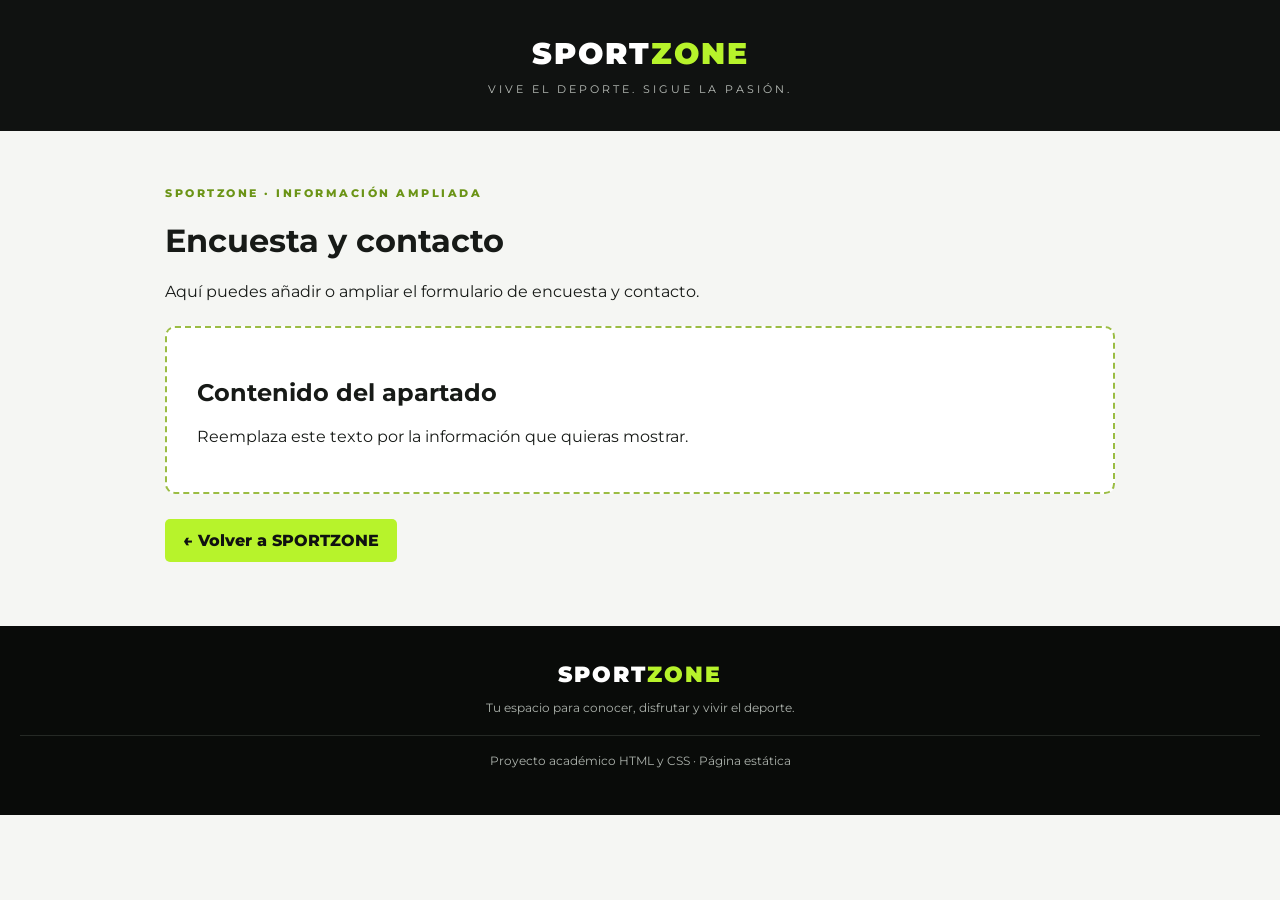
==== PROYECTO_PRINCIPAL/SPORTZONE/paginas/encuesta.html @ e7e1b195 "Add files via upload" ====
<!DOCTYPE html>
<html lang="es">
<head>
  <meta charset="UTF-8">
  <meta name="viewport" content="width=device-width, initial-scale=1.0">
  <title>SPORTZONE | Encuesta y contacto</title>
  <link rel="stylesheet" href="../estilos.css">
  <style>
    .detalle-cabecera { background:#101211; color:white; text-align:center; padding:35px 20px; }
    .detalle-contenido { max-width:1000px; min-height:55vh; margin:auto; padding:55px 25px; }
    .zona-edicion { border:2px dashed #9bbd43; border-radius:10px; padding:30px; margin-top:25px; background:#fff; }
    .volver { display:inline-block; margin-top:25px; background:#b7f32b; color:#101211; padding:12px 18px; border-radius:5px; text-decoration:none; font-weight:800; }
  </style>
</head>
<body>
  <header class="detalle-cabecera">
    <div class="marca">SPORT<span>ZONE</span></div>
    <p class="eslogan">VIVE EL DEPORTE. SIGUE LA PASIÓN.</p>
  </header>
  <main class="detalle-contenido">
    <p class="etiqueta">SPORTZONE · INFORMACIÓN AMPLIADA</p>
    <h1>Encuesta y contacto</h1>
    <p>Aquí puedes añadir o ampliar el formulario de encuesta y contacto.</p>

    <section class="zona-edicion">
      <!-- ESPACIO PARA AÑADIR EL CONTENIDO DE ESTA PÁGINA.
           Puedes insertar aquí tus títulos, párrafos, imágenes, tablas,
           tarjetas, formularios u otros elementos HTML. -->
      <h2>Contenido del apartado</h2>
      <p>Reemplaza este texto por la información que quieras mostrar.</p>
    </section>

    <a class="volver" href="../index.html">← Volver a SPORTZONE</a>
  </main>
  <footer class="pie">
    <div class="marca">SPORT<span>ZONE</span></div>
    <p>Tu espacio para conocer, disfrutar y vivir el deporte.</p>
    <p class="copyright">Proyecto académico HTML y CSS · Página estática</p>
  </footer>
</body>
</html>
---- PROYECTO_PRINCIPAL/SPORTZONE/estilos.css ----
/* SPORTZONE - hoja de estilos */
@import url('https://fonts.googleapis.com/css2?family=Montserrat:wght@400;500;600;700;800;900&display=swap');
:root { --verde:#b7f32b; --fondo:#101211; --panel:#191d1a; --texto:#f4f5f2; --gris:#a6aaa6; }
* { box-sizing:border-box; }
html { scroll-behavior:smooth; }
body { margin:0; font-family:Montserrat,Arial,sans-serif; background:#f5f6f3; color:#171a17; }
.cabecera { background:var(--fondo); color:white; text-align:center; padding:25px 20px 19px; }
.marca { font-size:30px; font-weight:900; letter-spacing:2px; }
.marca span { color:var(--verde); }
.marca-icono { display:inline-grid; place-items:center; background:var(--verde); color:#101211; border-radius:9px; width:35px; height:35px; font-size:23px; margin-right:7px; }
.eslogan { color:#b9beb9; font-size:11px; letter-spacing:3px; margin:10px 0 0; }
.menu { display:flex; flex-wrap:wrap; justify-content:center; gap:8px; background:#202521; padding:14px 12px; position:sticky; top:0; z-index:10; }
.menu a { color:white; text-decoration:none; font-size:12px; font-weight:700; padding:9px 12px; border-radius:5px; transition:.2s; }
.menu a:hover { background:var(--verde); color:#111; }
.portada { min-height:440px; display:flex; align-items:center; padding:55px max(calc((100% - 1120px)/2),7%); color:white; background:linear-gradient(90deg,rgba(8,11,9,.93),rgba(8,11,9,.48)),url('https://images.unsplash.com/photo-1508098682722-e99c43a406b2?auto=format&fit=crop&w=1800&q=85') center/cover; }
.portada-texto { max-width:620px; }
.etiqueta { color:#6b9416; font-size:11px; font-weight:800; letter-spacing:2.5px; margin:0 0 10px; }
.portada .etiqueta { color:var(--verde); }
.portada h1 { font-size:clamp(35px,5vw,65px); line-height:1.08; margin:0 0 18px; font-weight:900; }
.portada h1 span { color:var(--verde); }
.portada p:not(.etiqueta) { line-height:1.7; color:#d2d7d2; max-width:510px; }
.boton { display:inline-block; background:var(--verde); color:#111; font-weight:800; padding:13px 19px; border-radius:5px; text-decoration:none; margin-top:12px; }
.seccion { padding:65px max(calc((100% - 1120px)/2),7%); }
.seccion-oscura { background:var(--fondo); color:white; }
.titulo-seccion { display:flex; justify-content:space-between; align-items:end; gap:20px; margin-bottom:27px; }
.titulo-seccion h2 { font-size:30px; margin:0; font-weight:900; }
.subtitulo { color:var(--gris); font-size:13px; margin:0; }
.noticias-grid,.deportes-grid,.equipos-grid { display:grid; gap:20px; grid-template-columns:repeat(3,1fr); }
.noticia { background:white; border-radius:12px; overflow:hidden; box-shadow:0 8px 22px #0000000b; }
.noticia img { width:100%; height:210px; object-fit:cover; display:block; }
.noticia-contenido { padding:20px; }
.categoria { color:#6b9416; font-size:10px; font-weight:900; letter-spacing:2px; }
.noticia h3 { font-size:17px; line-height:1.4; margin:10px 0; }
.noticia p { color:#666; font-size:13px; line-height:1.65; margin:0; }
.deportes-grid { grid-template-columns:repeat(4,1fr); }
.deporte { background:#1d231e; border:1px solid #303831; padding:25px; border-radius:10px; color:white; text-decoration:none; transition:.2s; }
.deporte:hover { transform:translateY(-5px); border-color:var(--verde); }
.deporte span { font-size:34px; }
.deporte h3 { margin:12px 0 8px; }
.deporte p { color:#adb4ad; font-size:13px; line-height:1.6; margin:0; }
.equipos-grid { grid-template-columns:repeat(4,1fr); }
.equipo { border:1px solid #e4e8e2; background:white; border-radius:10px; text-align:center; padding:22px; transition:.2s; }
.equipo:hover { box-shadow:0 12px 25px #00000012; transform:translateY(-4px); }
.equipo-emoji { font-size:42px; }
.equipo h3 { margin:10px 0; }
.equipo p { font-size:12px; line-height:1.55; color:#626762; margin:7px 0; }
.tabla-contenedor { overflow-x:auto; }
table { width:100%; border-collapse:collapse; background:#1b201c; border-radius:10px; overflow:hidden; }
th,td { padding:14px 16px; text-align:center; border-bottom:1px solid #303630; font-size:13px; }
th { color:#101211; background:var(--verde); }
td:nth-child(2) { text-align:left; font-weight:700; }
tbody tr:hover { background:#252c26; }
.galeria { display:grid; grid-template-columns:repeat(4,1fr); gap:12px; }
.galeria img { width:100%; height:220px; object-fit:cover; border-radius:9px; transition:.25s; }
.galeria img:hover { transform:scale(1.025); }
.formulario { max-width:800px; background:#1b201c; border:1px solid #303630; border-radius:12px; padding:25px; }
.form-grid { display:grid; grid-template-columns:1fr 1fr; gap:18px; margin-bottom:18px; }
label { display:block; font-size:13px; font-weight:700; margin-bottom:15px; }
input,select,textarea { display:block; width:100%; margin-top:8px; border:1px solid #39413a; background:#111512; color:white; padding:12px; border-radius:6px; font:inherit; font-size:13px; }
input:focus,select:focus,textarea:focus { outline:2px solid var(--verde); border-color:var(--verde); }
.formulario button { background:var(--verde); color:#101211; border:0; padding:13px 20px; border-radius:6px; font-weight:900; cursor:pointer; }
.formulario button:hover { filter:brightness(.92); }
.nota-form { color:#aab1aa; font-size:11px; margin-top:14px; }
.estadios-grid { display:grid; grid-template-columns:1fr 1fr; gap:20px; }
.estadio { display:flex; background:white; border-radius:10px; overflow:hidden; box-shadow:0 6px 18px #0000000b; }
.estadio img { width:40%; min-height:190px; object-fit:cover; }
.estadio div { padding:18px; }
.estadio h3 { margin:0 0 10px; }
.estadio p { font-size:12px; line-height:1.6; color:#626762; }
.pie { background:#090b09; color:#adb3ad; text-align:center; padding:35px 20px; }
.pie .marca { color:white; font-size:22px; }
.pie p { font-size:12px; }
.pie a { color:var(--verde); text-decoration:none; font-weight:700; font-size:12px; }
.copyright { border-top:1px solid #252925; padding-top:17px; margin-top:20px; }
@media(max-width:900px) { .noticias-grid,.equipos-grid {grid-template-columns:repeat(2,1fr);} .deportes-grid {grid-template-columns:repeat(2,1fr);} .galeria {grid-template-columns:repeat(2,1fr);} .estadios-grid {grid-template-columns:1fr;} }
@media(max-width:600px) { .menu {position:static;} .menu a {font-size:11px;padding:8px;} .portada {min-height:390px;padding:45px 22px;} .seccion {padding:45px 20px;} .titulo-seccion {display:block;} .titulo-seccion .subtitulo {margin-top:10px;} .noticias-grid,.equipos-grid,.deportes-grid,.galeria,.form-grid {grid-template-columns:1fr;} .galeria img {height:230px;} .estadio {display:block;} .estadio img {width:100%;height:180px;} .titulo-seccion h2 {font-size:26px;} }

/* Enlaces para abrir páginas con información ampliada */
.enlace-detalle {
  display: inline-block;
  margin-top: 12px;
  color: var(--verde, #b7f34a);
  font-weight: 700;
  text-decoration: none;
}
.enlace-detalle:hover { text-decoration: underline; }
.texto-centro { text-align: center; margin-top: 20px; }
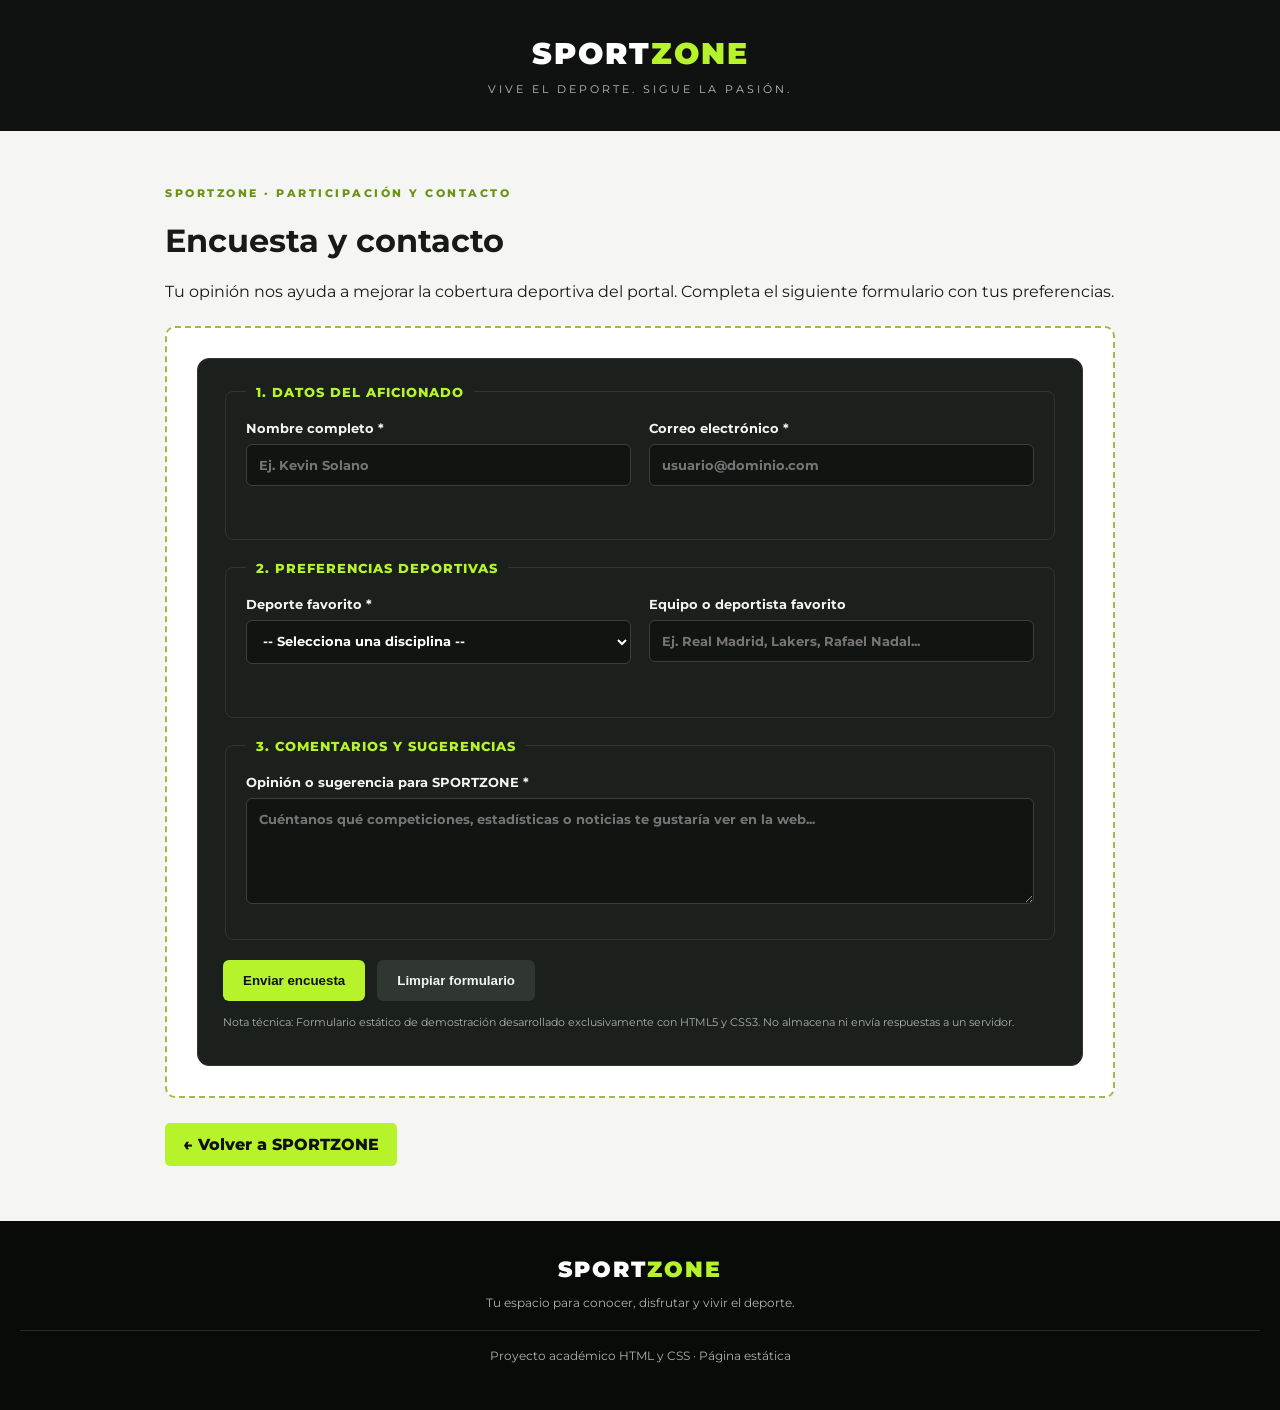
==== commit 1dfa6a11: "Implement survey form for user participation Added a survey form for user feedback and preferences." ====
--- a/PROYECTO_PRINCIPAL/SPORTZONE/paginas/encuesta.html
+++ b/PROYECTO_PRINCIPAL/SPORTZONE/paginas/encuesta.html
@@ -10,6 +10,15 @@
     .detalle-contenido { max-width:1000px; min-height:55vh; margin:auto; padding:55px 25px; }
     .zona-edicion { border:2px dashed #9bbd43; border-radius:10px; padding:30px; margin-top:25px; background:#fff; }
     .volver { display:inline-block; margin-top:25px; background:#b7f32b; color:#101211; padding:12px 18px; border-radius:5px; text-decoration:none; font-weight:800; }
+
+    /* Ajustes para integrar el formulario oscuro de estilos.css dentro de la zona blanca */
+    .formulario-ampliado { max-width: 100%; color: #f4f5f2; }
+    .grupo-campos { border: 1px solid #303630; border-radius: 8px; padding: 20px; margin-bottom: 20px; }
+    .grupo-campos legend { color: #b7f32b; font-weight: 800; font-size: 13px; padding: 0 10px; letter-spacing: 1px; }
+    .formulario-ampliado label { color: #f4f5f2; }
+    .botones-form { display: flex; gap: 12px; flex-wrap: wrap; margin-top: 10px; }
+    .btn-secundario { background: #303630 !important; color: #f4f5f2 !important; }
+    .btn-secundario:hover { background: #424a42 !important; }
   </style>
 </head>
 <body>
@@ -17,21 +26,71 @@
     <div class="marca">SPORT<span>ZONE</span></div>
     <p class="eslogan">VIVE EL DEPORTE. SIGUE LA PASIÓN.</p>
   </header>
+
   <main class="detalle-contenido">
-    <p class="etiqueta">SPORTZONE · INFORMACIÓN AMPLIADA</p>
+    <p class="etiqueta">SPORTZONE · PARTICIPACIÓN Y CONTACTO</p>
     <h1>Encuesta y contacto</h1>
-    <p>Aquí puedes añadir o ampliar el formulario de encuesta y contacto.</p>
+    <p>Tu opinión nos ayuda a mejorar la cobertura deportiva del portal. Completa el siguiente formulario con tus preferencias.</p>
 
     <section class="zona-edicion">
-      <!-- ESPACIO PARA AÑADIR EL CONTENIDO DE ESTA PÁGINA.
-           Puedes insertar aquí tus títulos, párrafos, imágenes, tablas,
-           tarjetas, formularios u otros elementos HTML. -->
-      <h2>Contenido del apartado</h2>
-      <p>Reemplaza este texto por la información que quieras mostrar.</p>
+      <form class="formulario formulario-ampliado" action="#" method="post">
+        
+        <!-- BLOQUE 1: IDENTIFICACIÓN DEL USUARIO -->
+        <fieldset class="grupo-campos">
+          <legend>1. DATOS DEL AFICIONADO</legend>
+          <div class="form-grid">
+            <label for="nombre">Nombre completo *
+              <input type="text" id="nombre" name="nombre" placeholder="Ej. Kevin Solano" required>
+            </label>
+
+            <label for="correo">Correo electrónico *
+              <input type="email" id="correo" name="correo" placeholder="usuario@dominio.com" required>
+            </label>
+          </div>
+        </fieldset>
+
+        <!-- BLOQUE 2: PREFERENCIAS DEPORTIVAS -->
+        <fieldset class="grupo-campos">
+          <legend>2. PREFERENCIAS DEPORTIVAS</legend>
+          <div class="form-grid">
+            <label for="deporte">Deporte favorito *
+              <select id="deporte" name="deporte" required>
+                <option value="">-- Selecciona una disciplina --</option>
+                <option value="futbol">Fútbol</option>
+                <option value="baloncesto">Baloncesto</option>
+                <option value="tenis">Tenis</option>
+                <option value="atletismo">Atletismo</option>
+                <option value="otro">Otro deporte</option>
+              </select>
+            </label>
+
+            <label for="equipo">Equipo o deportista favorito
+              <input type="text" id="equipo" name="equipo" placeholder="Ej. Real Madrid, Lakers, Rafael Nadal...">
+            </label>
+          </div>
+        </fieldset>
+
+        <!-- BLOQUE 3: OPINIÓN Y SUGERENCIAS -->
+        <fieldset class="grupo-campos">
+          <legend>3. COMENTARIOS Y SUGERENCIAS</legend>
+          <label for="opinion">Opinión o sugerencia para SPORTZONE *
+            <textarea id="opinion" name="opinion" rows="5" placeholder="Cuéntanos qué competiciones, estadísticas o noticias te gustaría ver en la web..." required></textarea>
+          </label>
+        </fieldset>
+
+        <!-- BOTONES DE ACCIÓN -->
+        <div class="botones-form">
+          <button type="submit">Enviar encuesta</button>
+          <button type="reset" class="btn-secundario">Limpiar formulario</button>
+        </div>
+
+        <p class="nota-form">Nota técnica: Formulario estático de demostración desarrollado exclusivamente con HTML5 y CSS3. No almacena ni envía respuestas a un servidor.</p>
+      </form>
     </section>
 
     <a class="volver" href="../index.html">← Volver a SPORTZONE</a>
   </main>
+
   <footer class="pie">
     <div class="marca">SPORT<span>ZONE</span></div>
     <p>Tu espacio para conocer, disfrutar y vivir el deporte.</p>
